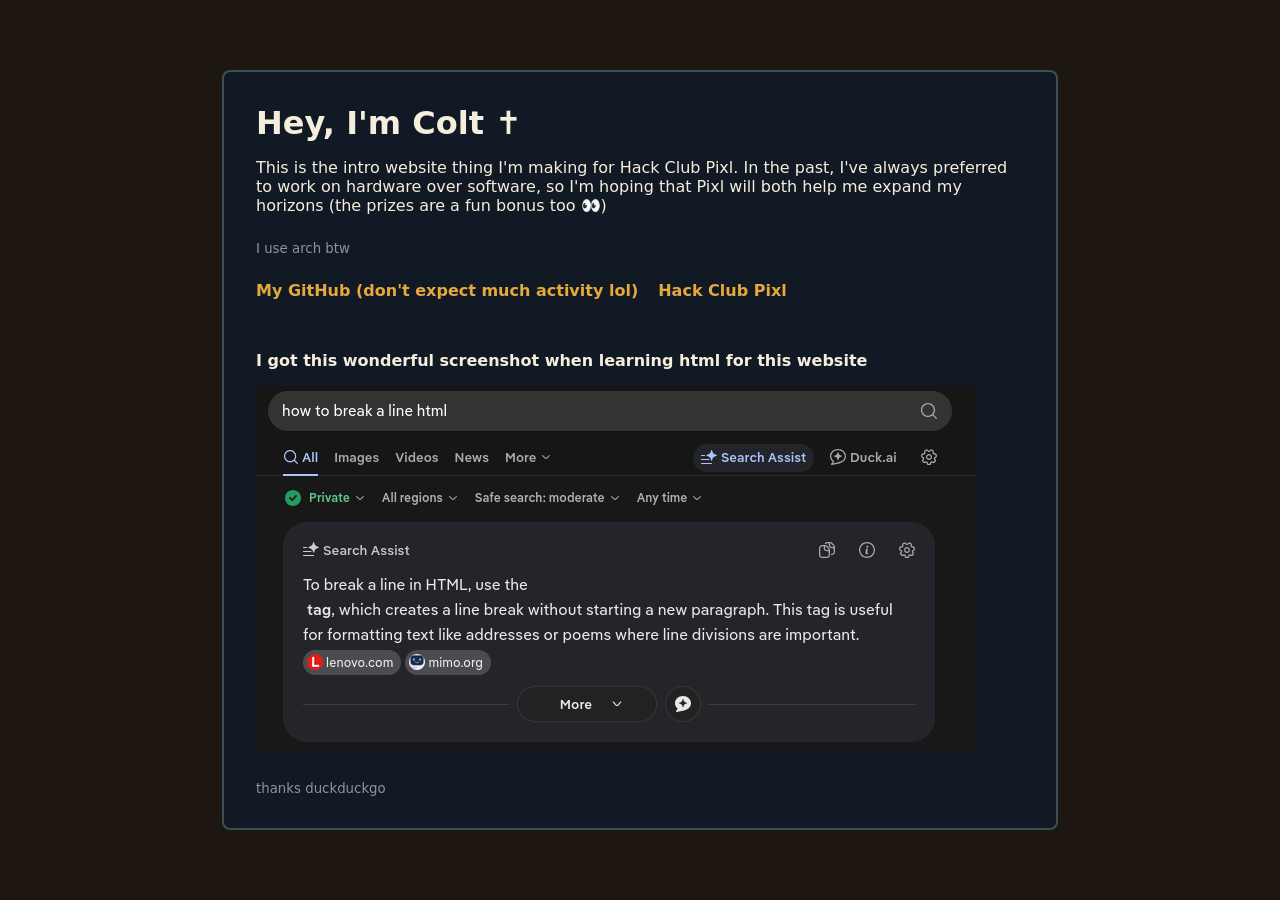
==== index.html @ 695ab58c "initial commit" ====
<!DOCTYPE html>
<html lang="en">
<head>
  <meta charset="utf-8">
  <meta name="viewport" content="width=device-width, initial-scale=1">
  <title>BOO!</title>
  <link rel="stylesheet" href="style.css">
</head>
<body>
  <main>
    <h1>Hey, I'm Colt ✝️</h1>
    <p>This is the intro website thing I'm making for Hack Club Pixl. In the past, I've always preferred to work on hardware over software, so I'm hoping that Pixl will both help me expand my horizons (the prizes are a fun bonus too 👀) <br> <br> <sub> I use arch btw</sub></p>
    <ul>
      <li><a href="https://github.com/daliage" target="_blank">My GitHub (don't expect much activity lol)</a></li>
      <li><a href="https://pixl.hackclub.com" target="_blank">Hack Club Pixl</a></li>
    </ul>
    <br>
    <p><b>I got this wonderful screenshot when learning html for this website</b><br></p>
    <img src="ohhhhh.png" alt="funny image of learning the line break tool">
    <br><br>
    <sub>thanks duckduckgo</sub>
</main>
</body>
</html>
---- style.css ----
body {
  margin: 0;
  min-height: 100vh;
  display: grid;
  place-items: center;
  font-family: system-ui, -apple-system, BlinkMacSystemFont, sans-serif;
  background: #1d1611;
  color: #f5eedc;
}

main {
  max-width: 48rem;
  padding: 2rem;
  background: #111924;
  border: 2px solid #3a5057;
  border-radius: 8px;
}

h1 {
  font-size: 2rem;
  margin: 0 0 0.75rem;
}

a {
  color: #e5a93c;
  text-decoration: none;
  font-weight: 600;
}

a:hover {
  text-decoration: underline;
}

sub {
  color: #9090a5
}

ul {
  list-style: none;
  padding: 0;
  display: flex;
  gap: 1.25rem;
  margin-top: 1.5rem;
}
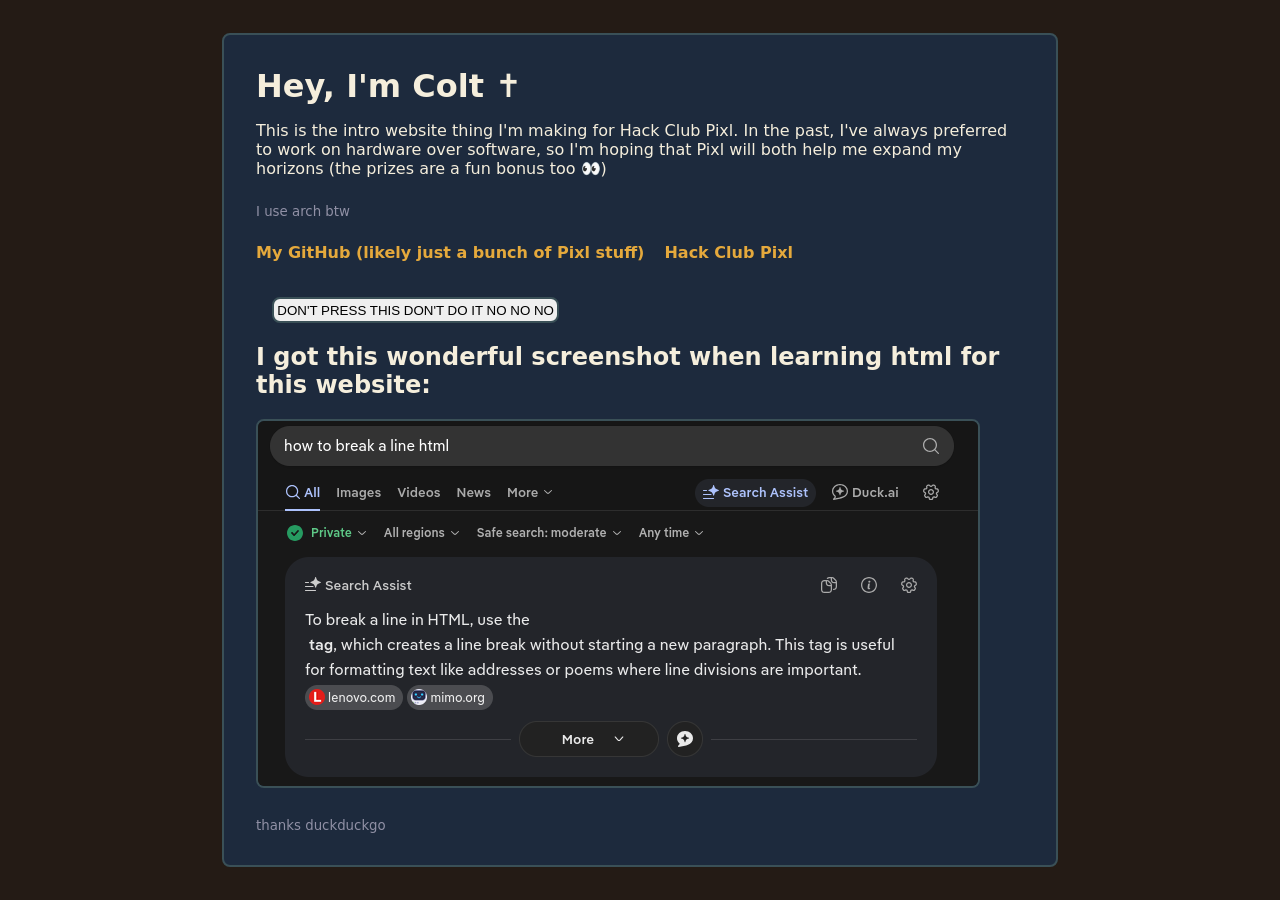
==== commit d7c90e41: "made some minor format changes to the website" ====
--- a/index.html
+++ b/index.html
@@ -11,11 +11,13 @@
     <h1>Hey, I'm Colt ✝️</h1>
     <p>This is the intro website thing I'm making for Hack Club Pixl. In the past, I've always preferred to work on hardware over software, so I'm hoping that Pixl will both help me expand my horizons (the prizes are a fun bonus too 👀) <br> <br> <sub> I use arch btw</sub></p>
     <ul>
-      <li><a href="https://github.com/daliage" target="_blank">My GitHub (don't expect much activity lol)</a></li>
+      <li><a href="https://github.com/daliage" target="_blank">My GitHub (likely just a bunch of Pixl stuff)</a></li>
       <li><a href="https://pixl.hackclub.com" target="_blank">Hack Club Pixl</a></li>
     </ul>
     <br>
-    <p><b>I got this wonderful screenshot when learning html for this website</b><br></p>
+    <button> DON'T PRESS THIS DON'T  DO IT NO NO NO</button>
+    <br>
+    <h2>I got this wonderful screenshot when learning html for this website:<br></h2>
     <img src="ohhhhh.png" alt="funny image of learning the line break tool">
     <br><br>
     <sub>thanks duckduckgo</sub>
--- a/style.css
+++ b/style.css
@@ -4,14 +4,14 @@
   display: grid;
   place-items: center;
   font-family: system-ui, -apple-system, BlinkMacSystemFont, sans-serif;
-  background: #1d1611;
+  background: #241b15;
   color: #f5eedc;
 }
 
 main {
   max-width: 48rem;
   padding: 2rem;
-  background: #111924;
+  background: #1d2a3d;
   border: 2px solid #3a5057;
   border-radius: 8px;
 }
@@ -41,4 +41,16 @@
   display: flex;
   gap: 1.25rem;
   margin-top: 1.5rem;
+}
+
+img {
+    border: 2px solid #3a5057;
+    border-radius:8px
+}
+
+button {
+    margin-left: 1rem;
+    padding: 0.25em;
+    border: 2px solid #3a5057;
+    border-radius:8px   
 }
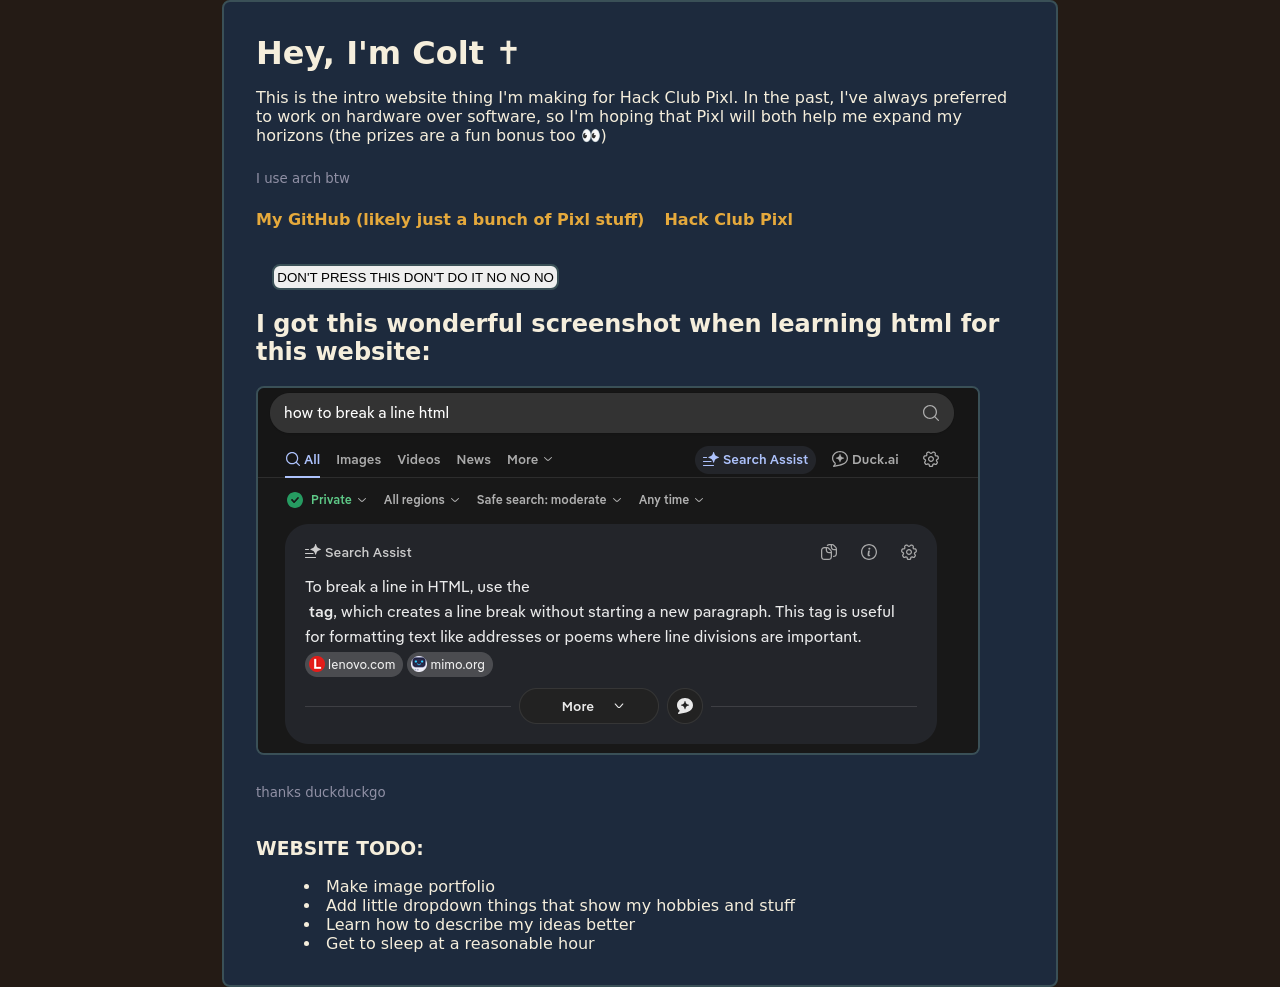
==== commit 2c0df37f: "added a todo list" ====
--- a/index.html
+++ b/index.html
@@ -11,8 +11,8 @@
     <h1>Hey, I'm Colt ✝️</h1>
     <p>This is the intro website thing I'm making for Hack Club Pixl. In the past, I've always preferred to work on hardware over software, so I'm hoping that Pixl will both help me expand my horizons (the prizes are a fun bonus too 👀) <br> <br> <sub> I use arch btw</sub></p>
     <ul>
-      <li><a href="https://github.com/daliage" target="_blank">My GitHub (likely just a bunch of Pixl stuff)</a></li>
-      <li><a href="https://pixl.hackclub.com" target="_blank">Hack Club Pixl</a></li>
+      <a href="https://github.com/daliage" target="_blank">My GitHub (likely just a bunch of Pixl stuff)</a>
+      <a href="https://pixl.hackclub.com" target="_blank">Hack Club Pixl</a>
     </ul>
     <br>
     <button> DON'T PRESS THIS DON'T  DO IT NO NO NO</button>
@@ -21,6 +21,12 @@
     <img src="ohhhhh.png" alt="funny image of learning the line break tool">
     <br><br>
     <sub>thanks duckduckgo</sub>
+    <br><br>
+    <h3>WEBSITE TODO:</h3>
+    <li>Make image portfolio</li>
+    <li>Add little dropdown things that show my hobbies and stuff</li>
+    <li>Learn how to describe my ideas better</li>
+    <li>Get to sleep at a reasonable hour</li>
 </main>
 </body>
 </html>
--- a/style.css
+++ b/style.css
@@ -53,4 +53,8 @@
     padding: 0.25em;
     border: 2px solid #3a5057;
     border-radius:8px   
+}
+
+li {
+    margin-left: 3rem;
 }
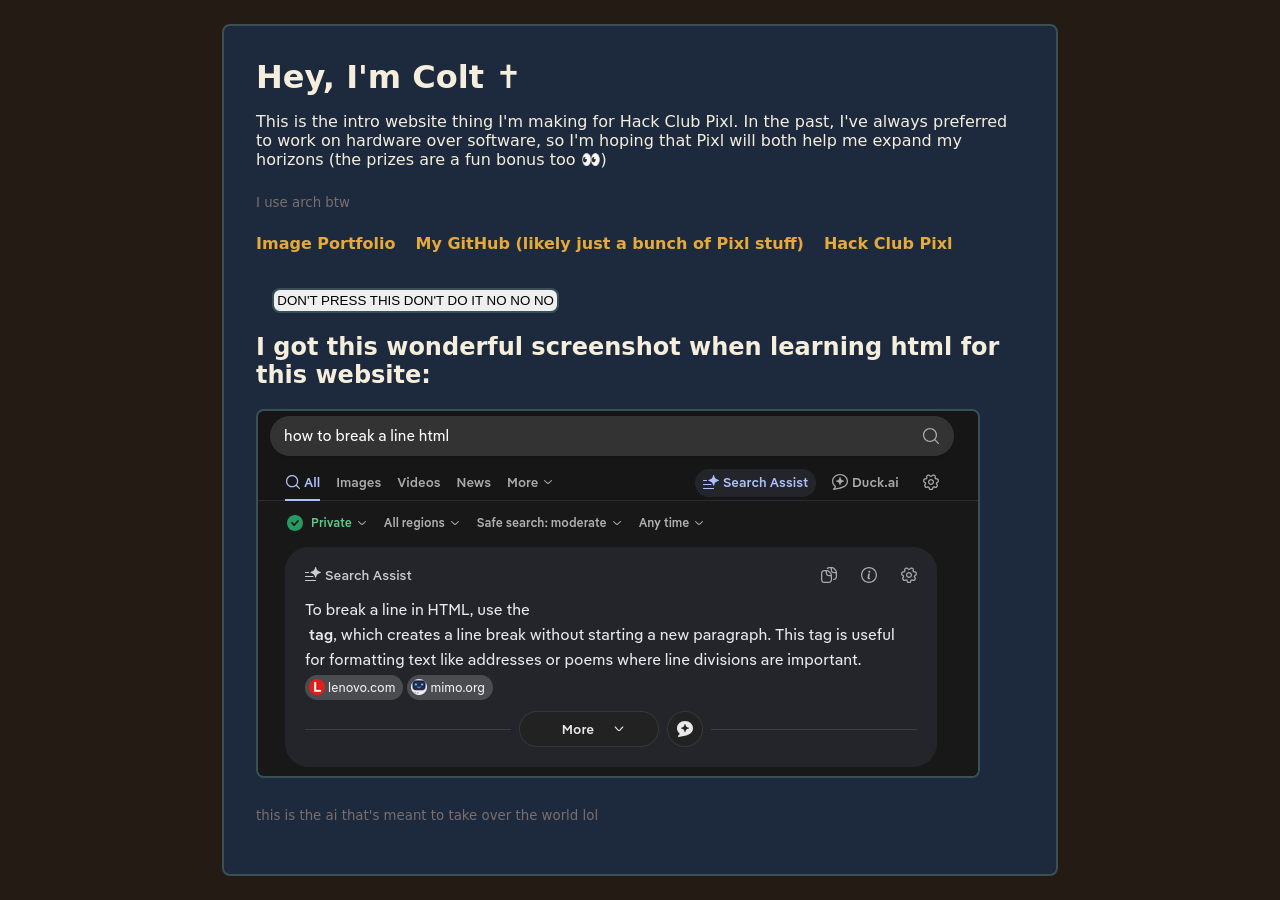
==== commit 2666c8ed: "added an image portfolio page with some images in the portfolio" ====
--- a/index.html
+++ b/index.html
@@ -4,13 +4,14 @@
   <meta charset="utf-8">
   <meta name="viewport" content="width=device-width, initial-scale=1">
   <title>BOO!</title>
-  <link rel="stylesheet" href="style.css">
+  <link rel="stylesheet" href="homepage.css">
 </head>
 <body>
   <main>
     <h1>Hey, I'm Colt ✝️</h1>
     <p>This is the intro website thing I'm making for Hack Club Pixl. In the past, I've always preferred to work on hardware over software, so I'm hoping that Pixl will both help me expand my horizons (the prizes are a fun bonus too 👀) <br> <br> <sub> I use arch btw</sub></p>
     <ul>
+      <a href="portfolio.html">Image Portfolio</a>
       <a href="https://github.com/daliage" target="_blank">My GitHub (likely just a bunch of Pixl stuff)</a>
       <a href="https://pixl.hackclub.com" target="_blank">Hack Club Pixl</a>
     </ul>
@@ -18,15 +19,11 @@
     <button> DON'T PRESS THIS DON'T  DO IT NO NO NO</button>
     <br>
     <h2>I got this wonderful screenshot when learning html for this website:<br></h2>
-    <img src="ohhhhh.png" alt="funny image of learning the line break tool">
+    <img src="images/ohhhhh.png" alt="funny image of learning the line break tool">
     <br><br>
-    <sub>thanks duckduckgo</sub>
+    <sub>this is the ai that's meant to take over the world lol</sub>
     <br><br>
-    <h3>WEBSITE TODO:</h3>
-    <li>Make image portfolio</li>
-    <li>Add little dropdown things that show my hobbies and stuff</li>
-    <li>Learn how to describe my ideas better</li>
-    <li>Get to sleep at a reasonable hour</li>
+    
 </main>
 </body>
 </html>
--- a/homepage.css
+++ b/homepage.css
@@ -0,0 +1,60 @@
+body {
+  margin: 0;
+  min-height: 100vh;
+  display: grid;
+  place-items: center;
+  font-family: system-ui, -apple-system, BlinkMacSystemFont, sans-serif;
+  background: #241b15;
+  color: #f5eedc;
+}
+
+main {
+  max-width: 48rem;
+  padding: 2rem;
+  background: #1d2a3d;
+  border: 2px solid #3a5057;
+  border-radius: 8px;
+}
+
+h1 {
+  font-size: 2rem;
+  margin: 0 0 0.75rem;
+}
+
+a {
+  color: #e5a93c;
+  text-decoration: none;
+  font-weight: 600;
+}
+
+a:hover {
+  text-decoration: underline;
+}
+
+sub {
+  color: #7a6e6e
+}
+
+ul {
+  list-style: none;
+  padding: 0;
+  display: flex;
+  gap: 1.25rem;
+  margin-top: 1.5rem;
+}
+
+img {
+    border: 2px solid #3a5057;
+    border-radius:8px
+}
+
+button {
+    margin-left: 1rem;
+    padding: 0.25em;
+    border: 2px solid #3a5057;
+    border-radius:8px   
+}
+
+li {
+    margin-left: 3rem;
+}
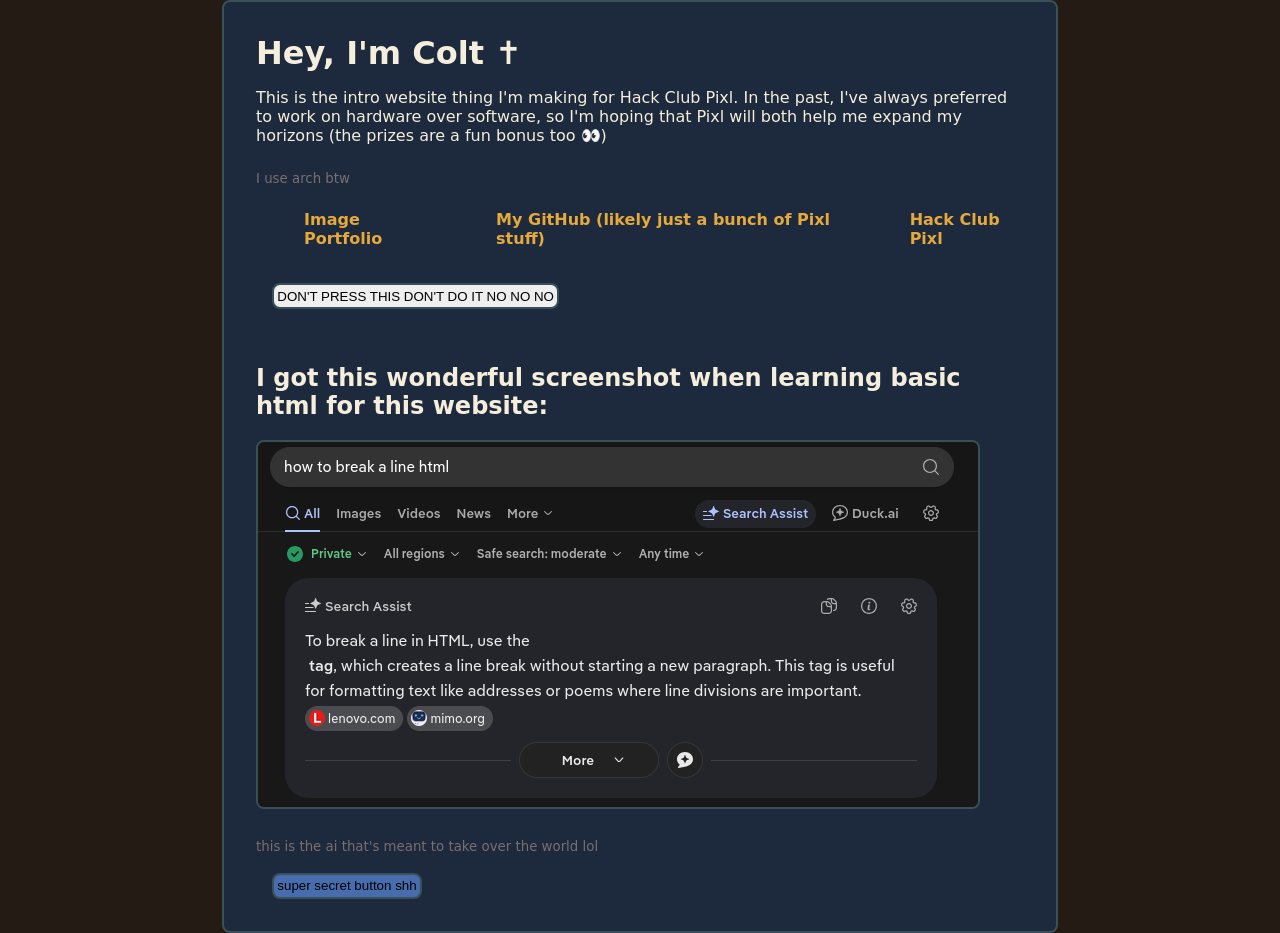
==== commit a99413a3: "experimented a bit with javascript" ====
--- a/index.html
+++ b/index.html
@@ -4,25 +4,46 @@
   <meta charset="utf-8">
   <meta name="viewport" content="width=device-width, initial-scale=1">
   <title>BOO!</title>
-  <link rel="stylesheet" href="homepage.css">
+  <link id="theme" rel="stylesheet" href="homepage.css">
 </head>
 <body>
   <main>
     <h1>Hey, I'm Colt ✝️</h1>
     <p>This is the intro website thing I'm making for Hack Club Pixl. In the past, I've always preferred to work on hardware over software, so I'm hoping that Pixl will both help me expand my horizons (the prizes are a fun bonus too 👀) <br> <br> <sub> I use arch btw</sub></p>
     <ul>
-      <a href="portfolio.html">Image Portfolio</a>
-      <a href="https://github.com/daliage" target="_blank">My GitHub (likely just a bunch of Pixl stuff)</a>
-      <a href="https://pixl.hackclub.com" target="_blank">Hack Club Pixl</a>
+      <li><a href="portfolio.html">Image Portfolio</a></li>
+      <li><a href="https://github.com/daliage" target="_blank">My GitHub (likely just a bunch of Pixl stuff)</a></li>
+      <li><a href="https://pixl.hackclub.com" target="_blank">Hack Club Pixl</a></li>
     </ul>
     <br>
-    <button> DON'T PRESS THIS DON'T  DO IT NO NO NO</button>
+    <button onclick="maketextappear()"> DON'T PRESS THIS DON'T  DO IT NO NO NO</button>
+    <p id="button"></p>
+    <script>
+      function maketextappear() {
+        if (document.getElementById("button").innerHTML == "") {
+          document.getElementById("button").innerHTML = "Great, now I have to learn Javascript. Look what you've done!"
+        } else if (document.getElementById("button").innerHTML == "Great, now I have to learn Javascript. Look what you've done!") {
+          document.getElementById("button").innerHTML = "STOP HITTING THIS!!!"
+        } else if (document.getElementById("button").innerHTML == "STOP HITTING THIS!!!") {
+          document.getElementById("button").innerHTML = "Some people just want to watch the world burn :("
+        } else {
+          document.getElementById("button").innerHTML = ""
+        }
+      }
+    </script>
     <br>
-    <h2>I got this wonderful screenshot when learning html for this website:<br></h2>
+    <h2>I got this wonderful screenshot when learning basic html for this website:<br></h2>
     <img src="images/ohhhhh.png" alt="funny image of learning the line break tool">
     <br><br>
     <sub>this is the ai that's meant to take over the world lol</sub>
-    <br><br>
+    <br><br><button id="hi" onclick="changestyle()">super secret button shh</button><br>
+    <script>
+        let mainstyle = true;
+      function changestyle() {
+        mainstyle = !mainstyle;
+        document.getElementById("theme").href = mainstyle ? "homepage.css" : "homepage_alt.css";
+      }
+    </script>
     
 </main>
 </body>
--- a/homepage.css
+++ b/homepage.css
@@ -55,6 +55,10 @@
     border-radius:8px   
 }
 
+#hi {
+    background:#476daf;
+}
+
 li {
     margin-left: 3rem;
 }
